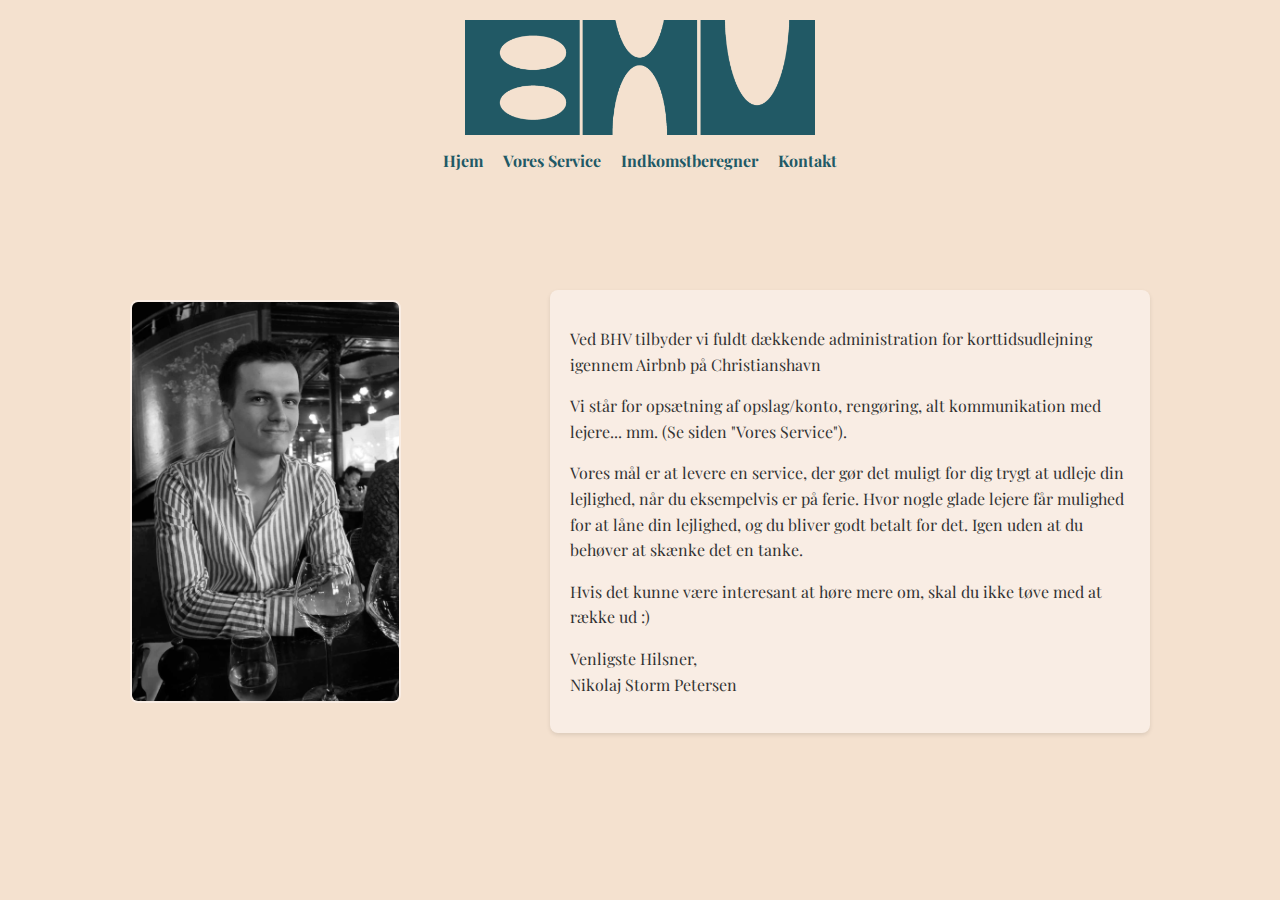
==== index.html @ 0534fd50 "Add files via upload" ====
<!DOCTYPE html>
<html lang="en">
<head>
    <meta charset="UTF-8">
    <meta name="viewport" content="width=device-width, initial-scale=1.0">
    <title>Nikolaj Storm Petersen - Kontakt</title>
    <link rel="icon" href="visuals/favicon.png" type="image/png"> <!-- Updated path for Favicon -->
    <!-- Google tag (gtag.js) -->
    <script async src="https://www.googletagmanager.com/gtag/js?id=G-ZG39HWNCCF"></script>
    <script>
      window.dataLayer = window.dataLayer || [];
      function gtag(){dataLayer.push(arguments);}
     gtag('js', new Date());

     gtag('config', 'G-ZG39HWNCCF');
    </script>

    <style>
        @import url('https://fonts.googleapis.com/css2?family=Playfair+Display:wght@400;700&family=Roboto:wght@400;700&display=swap');

        body {
            font-family: 'Playfair Display', serif;
            margin: 0;
            padding: 0;
            box-sizing: border-box;
            background-color: #F4E1CF; /* Updated background color */
            color: #333;
        }

        .logo {
            position: absolute;
            top: 20px;
            left: 50%;
            transform: translateX(-50%);
            display: block;
        }

        .logo img {
            width: auto;
            max-width: 350px; /* Increased width for the logo */
            height: auto;
            max-height: 120px; /* Slightly taller for the logo */
            transition: transform 0.3s ease;
        }

        .navigation {
            position: absolute;
            top: 150px; /* Move navigation below the logo */
            left: 50%;
            transform: translateX(-50%);
            display: flex;
            gap: 20px;
            justify-content: center; /* Always center horizontally */
        }

        .navigation a {
            text-decoration: none;
            font-weight: bold;
            color: #215966; /* Updated link color */
            font-size: 16px;
            transition: font-size 0.3s ease;
        }

        .navigation a:hover {
            text-decoration: underline; /* Optional: Add hover effect */
        }

        .container {
            display: flex;
            flex-direction: column;
            align-items: center;
            padding: 20px;
        }

        .content {
            display: flex;
            flex-direction: column;
            align-items: center;
            width: 100%;
            max-width: 1200px;
            position: relative;
            margin-top: 200px; /* Adjusted margin to accommodate logo and navigation */
        }

        .about-section {
            display: flex;
            flex-wrap: wrap;
            align-items: center;
            gap: 20px;
            margin-top: 50px;
            text-align: left; /* Align the text-section to the left */
        }

        .image-section {
            flex: 1;
            max-width: 400px;
            display: flex;
            align-items: center;
        }

        .image-section img {
            width: 66.64%; /* Quadrupled size */
            border-radius: 8px;
            border: 2px solid #F9EDE4; /* Border color matches the textbox */
        }

        .text-section {
            flex: 2;
            max-width: 600px;
            text-align: left; /* Align text to the left */
        }

        .highlight-box {
            background-color: #F9EDE4; /* Slightly lighter than background */
            padding: 20px;
            border-radius: 8px;
            box-shadow: 0 2px 4px rgba(0, 0, 0, 0.1);
            margin-top: 20px;
        }

        h1 {
            font-family: 'Playfair Display', serif;
            font-size: 2.5rem;
            margin: 0 0 10px 0;
        }

        .sub-heading {
            font-family: 'Playfair Display', serif;
            font-size: 1rem;
            color: #666;
            margin-bottom: 20px;
        }

        p {
            font-family: 'Playfair Display', serif;
            line-height: 1.6;
        }

        .contact-button {
            margin-top: 20px;
        }

        .contact-button a {
            text-decoration: none;
            padding: 10px 20px;
            background-color: #333;
            color: white;
            border-radius: 5px;
            font-weight: bold;
        }

        @media (max-width: 768px) {
            .about-section {
                flex-direction: column-reverse; /* Image below text */
                text-align: center;
            }

            h1 {
                font-size: 2rem;
            }

            p {
                font-size: 0.9rem;
            }

            .contact-button a {
                font-size: 0.9rem;
            }

            .navigation a {
                font-size: 12px; /* Adjust font size for smaller screens */
            }

            .logo img {
                max-width: 250px; /* Scales down proportionally with navigation links */
                max-height: 100px;
            }

            .navigation {
                top: 150px; /* Ensure navigation moves below the logo on smaller screens */
                left: 50%;
                transform: translateX(-50%);
                flex-direction: row; /* Keep links horizontal */
                justify-content: center;
            }
        }
    </style>
</head>
<body>
    <div class="logo">
        <img src="visuals/Logo_1.png" alt="Logo">
    </div>
    <div class="navigation">
        <a href="index.html">Hjem</a>
        <a href="service.html">Vores Service</a>
        <a href="Lejeberegner.html">Indkomstberegner</a>
        <a href="kontakt.html">Kontakt</a>
    </div>
    <div class="container">
        <div class="content">
            <div class="about-section">
                <div class="image-section">
                    <img src="visuals/Profile.JPG" alt="Nikolaj Storm Petersen">
                </div>
                <div class="text-section">
                    <h1></h1>
                    <div class="highlight-box">
                        <p>Ved BHV tilbyder vi fuldt dækkende administration for korttidsudlejning igennem Airbnb på Christianshavn</p>
                        <p></p>
                        <p>Vi står for opsætning af opslag/konto, rengøring, alt kommunikation med lejere... mm. (Se siden "Vores Service").<p>
                        <p></p>
                        <p>Vores mål er at levere en service, der gør det muligt for dig trygt at udleje din lejlighed, når du eksempelvis er på ferie. Hvor nogle glade lejere får mulighed for at låne din lejlighed, og du bliver godt betalt for det. Igen uden at du behøver at skænke det en tanke.</p>
                        <p>Hvis det kunne være interesant at høre mere om, skal du ikke tøve med at række ud :)</p>
                        <p>Venligste Hilsner,<br>Nikolaj Storm Petersen</p>
                    </div>
                </div>
            </div>
        </div>
    </div>
</body>
</html>
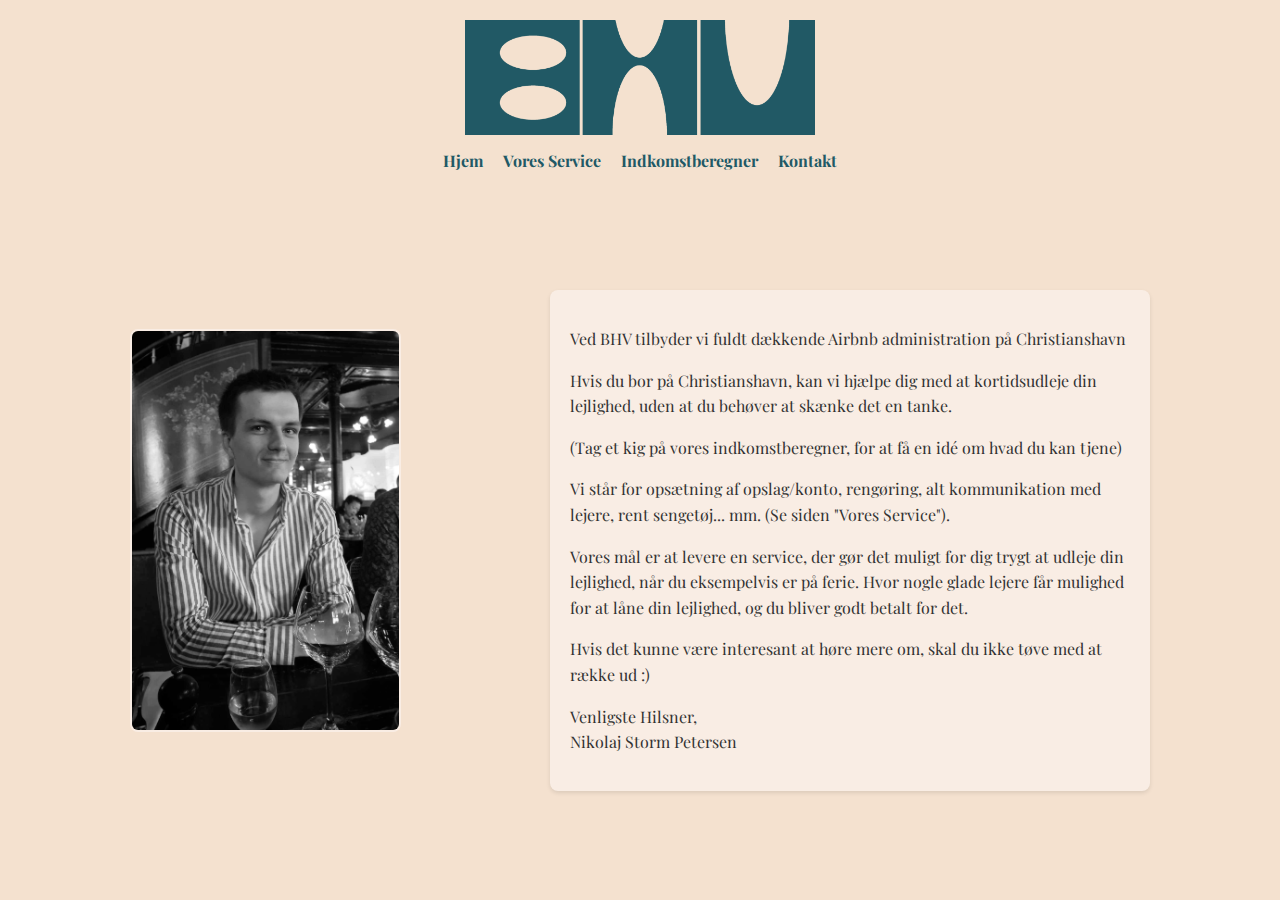
==== commit 290e2cf2: "Update index.html" ====
--- a/index.html
+++ b/index.html
@@ -205,11 +205,14 @@
                 <div class="text-section">
                     <h1></h1>
                     <div class="highlight-box">
-                        <p>Ved BHV tilbyder vi fuldt dækkende administration for korttidsudlejning igennem Airbnb på Christianshavn</p>
+                        <p>Ved BHV tilbyder vi fuldt dækkende Airbnb administration på Christianshavn</p>
                         <p></p>
-                        <p>Vi står for opsætning af opslag/konto, rengøring, alt kommunikation med lejere... mm. (Se siden "Vores Service").<p>
+                        <p>Hvis du bor på Christianshavn, kan vi hjælpe dig med at kortidsudleje din lejlighed, uden at du behøver at skænke det en tanke.</p>
+                        <p>(Tag et kig på vores indkomstberegner, for at få en idé om hvad du kan tjene)</p>
                         <p></p>
-                        <p>Vores mål er at levere en service, der gør det muligt for dig trygt at udleje din lejlighed, når du eksempelvis er på ferie. Hvor nogle glade lejere får mulighed for at låne din lejlighed, og du bliver godt betalt for det. Igen uden at du behøver at skænke det en tanke.</p>
+                        <p>Vi står for opsætning af opslag/konto, rengøring, alt kommunikation med lejere, rent sengetøj... mm. (Se siden "Vores Service").<p>
+                        <p></p>
+                        <p>Vores mål er at levere en service, der gør det muligt for dig trygt at udleje din lejlighed, når du eksempelvis er på ferie. Hvor nogle glade lejere får mulighed for at låne din lejlighed, og du bliver godt betalt for det.</p>
                         <p>Hvis det kunne være interesant at høre mere om, skal du ikke tøve med at række ud :)</p>
                         <p>Venligste Hilsner,<br>Nikolaj Storm Petersen</p>
                     </div>
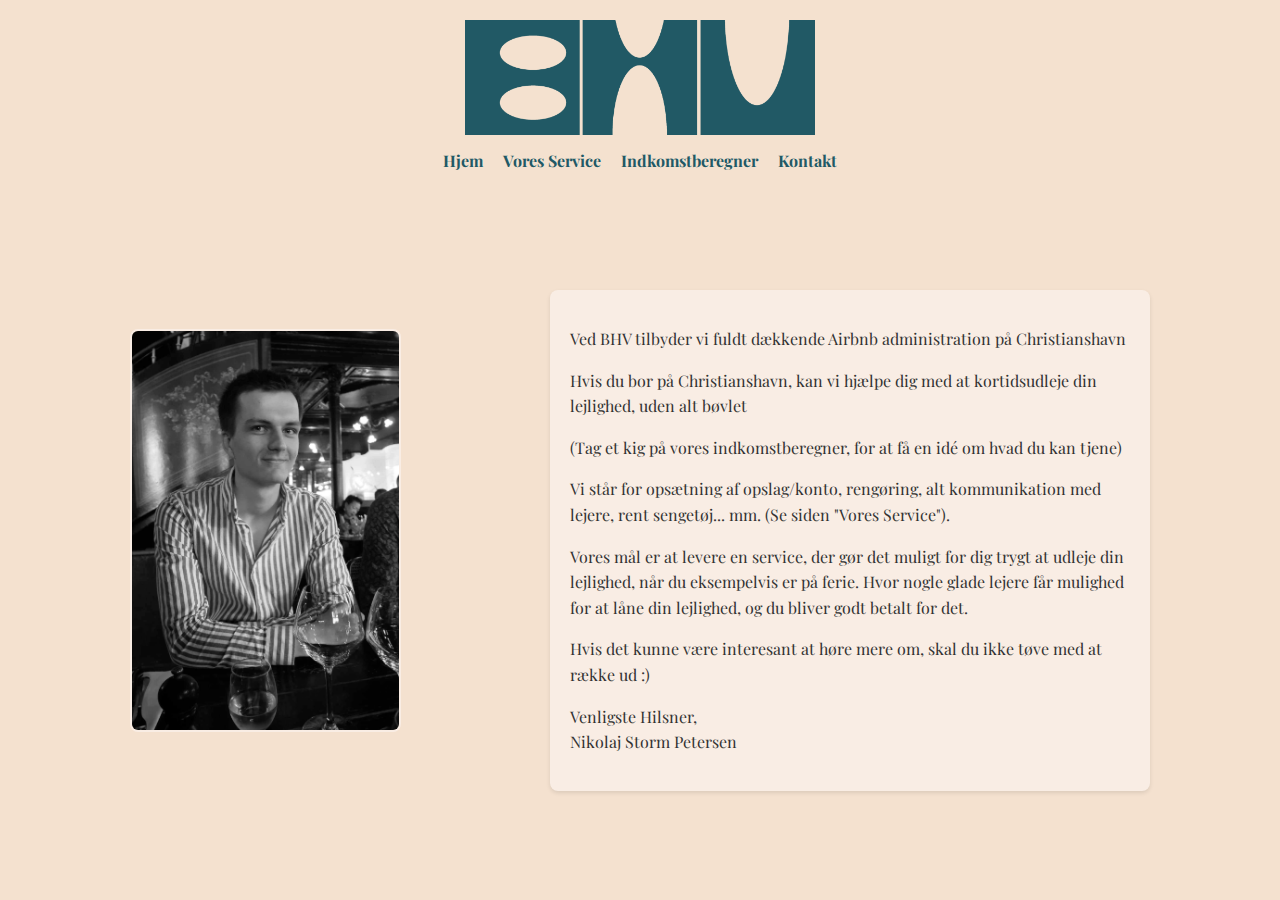
==== commit 917dadb1: "Update index.html" ====
--- a/index.html
+++ b/index.html
@@ -207,7 +207,7 @@
                     <div class="highlight-box">
                         <p>Ved BHV tilbyder vi fuldt dækkende Airbnb administration på Christianshavn</p>
                         <p></p>
-                        <p>Hvis du bor på Christianshavn, kan vi hjælpe dig med at kortidsudleje din lejlighed, uden at du behøver at skænke det en tanke.</p>
+                        <p>Hvis du bor på Christianshavn, kan vi hjælpe dig med at kortidsudleje din lejlighed, uden alt bøvlet</p>
                         <p>(Tag et kig på vores indkomstberegner, for at få en idé om hvad du kan tjene)</p>
                         <p></p>
                         <p>Vi står for opsætning af opslag/konto, rengøring, alt kommunikation med lejere, rent sengetøj... mm. (Se siden "Vores Service").<p>
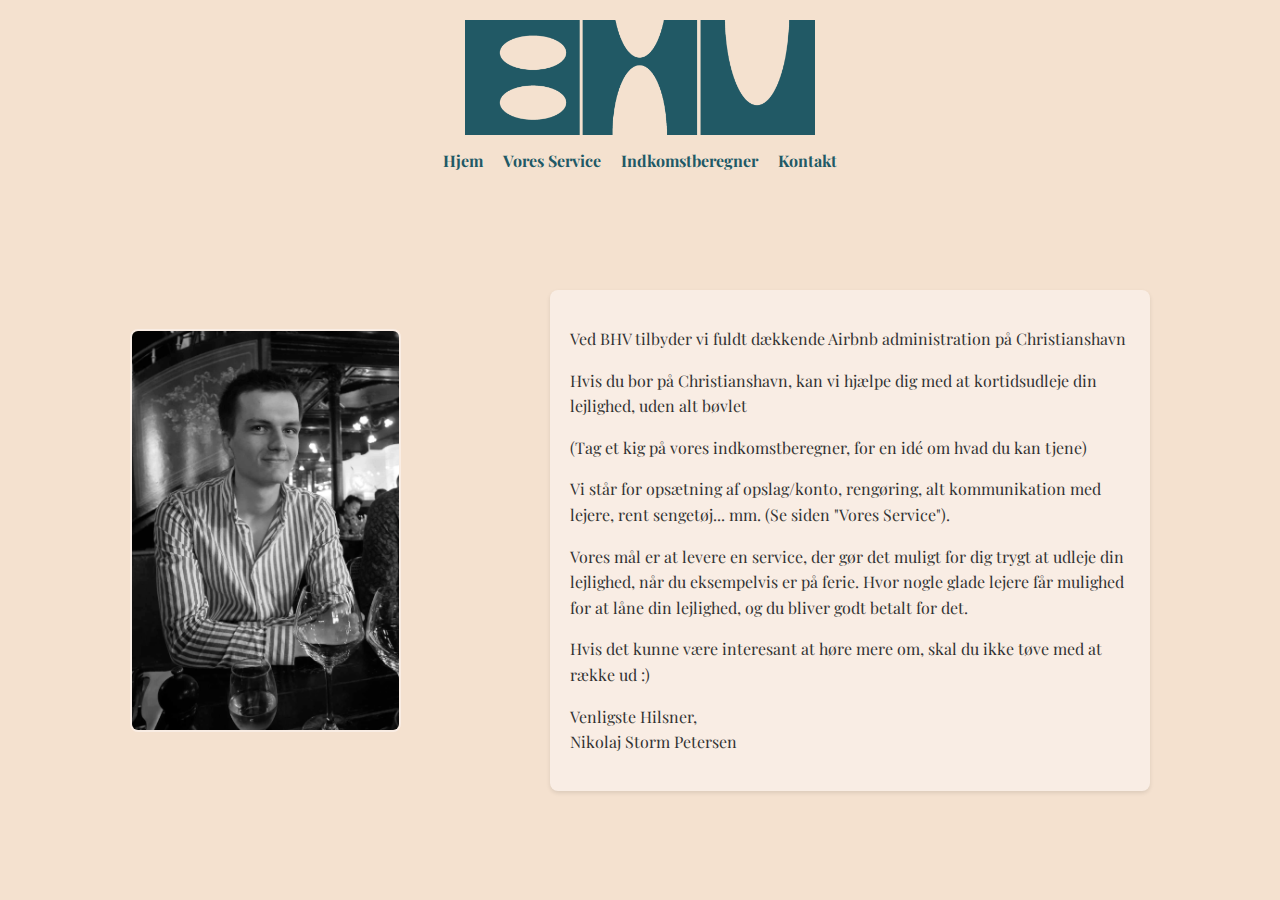
==== commit dc4b60e0: "Update index.html" ====
--- a/index.html
+++ b/index.html
@@ -208,7 +208,7 @@
                         <p>Ved BHV tilbyder vi fuldt dækkende Airbnb administration på Christianshavn</p>
                         <p></p>
                         <p>Hvis du bor på Christianshavn, kan vi hjælpe dig med at kortidsudleje din lejlighed, uden alt bøvlet</p>
-                        <p>(Tag et kig på vores indkomstberegner, for at få en idé om hvad du kan tjene)</p>
+                        <p>(Tag et kig på vores indkomstberegner, for en idé om hvad du kan tjene)</p>
                         <p></p>
                         <p>Vi står for opsætning af opslag/konto, rengøring, alt kommunikation med lejere, rent sengetøj... mm. (Se siden "Vores Service").<p>
                         <p></p>
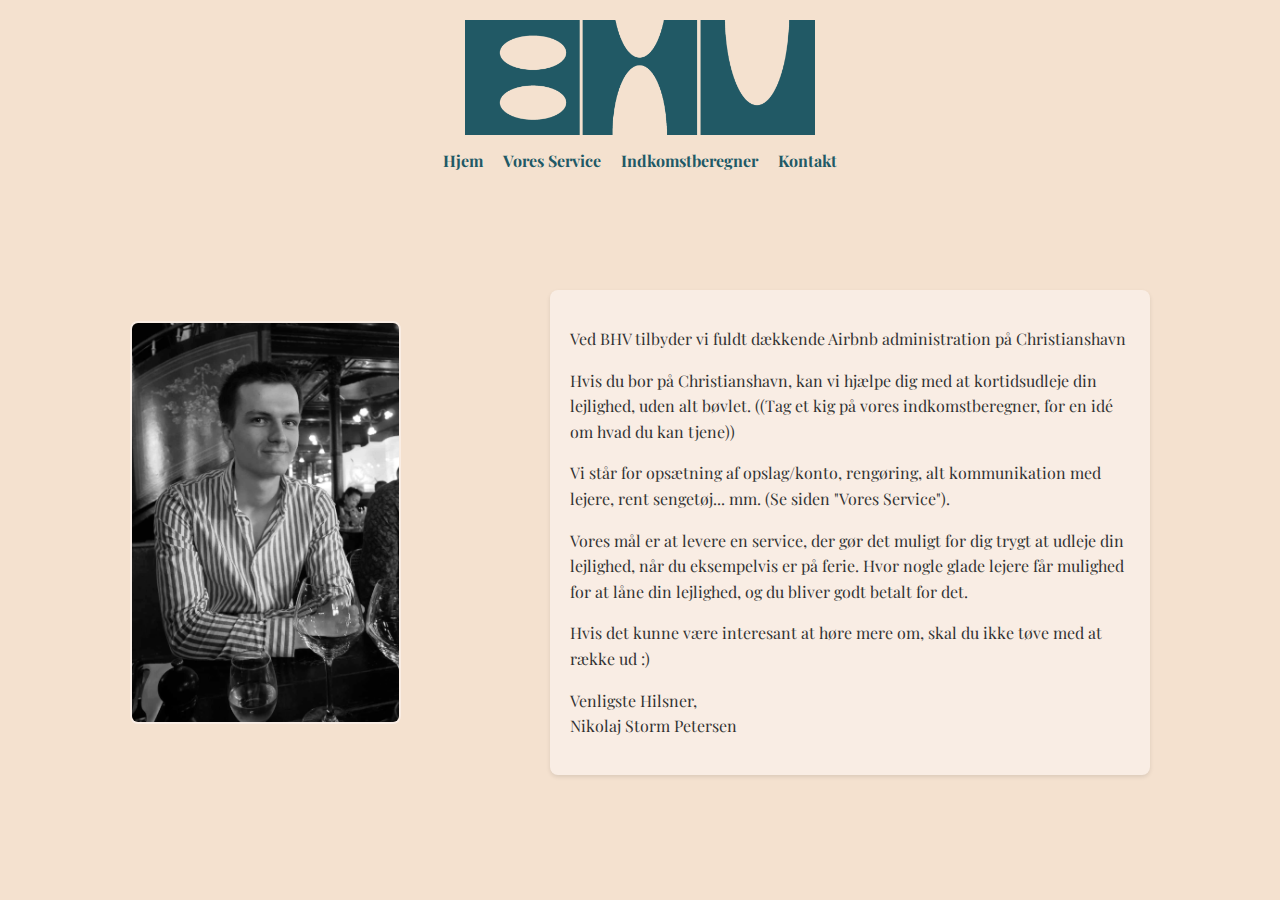
==== commit 1151435d: "Update index.html" ====
--- a/index.html
+++ b/index.html
@@ -207,8 +207,7 @@
                     <div class="highlight-box">
                         <p>Ved BHV tilbyder vi fuldt dækkende Airbnb administration på Christianshavn</p>
                         <p></p>
-                        <p>Hvis du bor på Christianshavn, kan vi hjælpe dig med at kortidsudleje din lejlighed, uden alt bøvlet</p>
-                        <p>(Tag et kig på vores indkomstberegner, for en idé om hvad du kan tjene)</p>
+                        <p>Hvis du bor på Christianshavn, kan vi hjælpe dig med at kortidsudleje din lejlighed, uden alt bøvlet. ((Tag et kig på vores indkomstberegner, for en idé om hvad du kan tjene))</p>
                         <p></p>
                         <p>Vi står for opsætning af opslag/konto, rengøring, alt kommunikation med lejere, rent sengetøj... mm. (Se siden "Vores Service").<p>
                         <p></p>
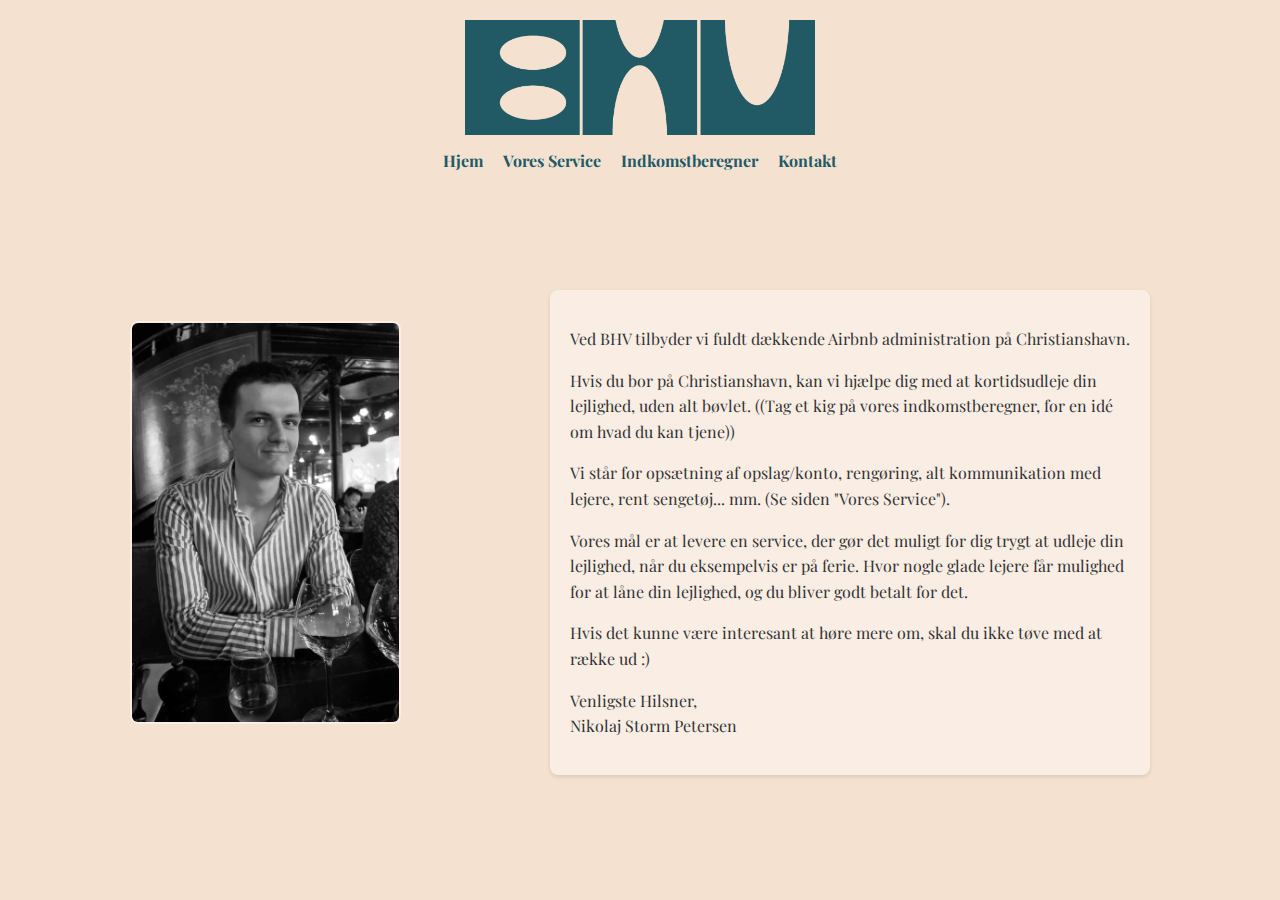
==== commit 83ef27f7: "Update index.html" ====
--- a/index.html
+++ b/index.html
@@ -205,7 +205,7 @@
                 <div class="text-section">
                     <h1></h1>
                     <div class="highlight-box">
-                        <p>Ved BHV tilbyder vi fuldt dækkende Airbnb administration på Christianshavn</p>
+                        <p>Ved BHV tilbyder vi fuldt dækkende Airbnb administration på Christianshavn.</p>
                         <p></p>
                         <p>Hvis du bor på Christianshavn, kan vi hjælpe dig med at kortidsudleje din lejlighed, uden alt bøvlet. ((Tag et kig på vores indkomstberegner, for en idé om hvad du kan tjene))</p>
                         <p></p>
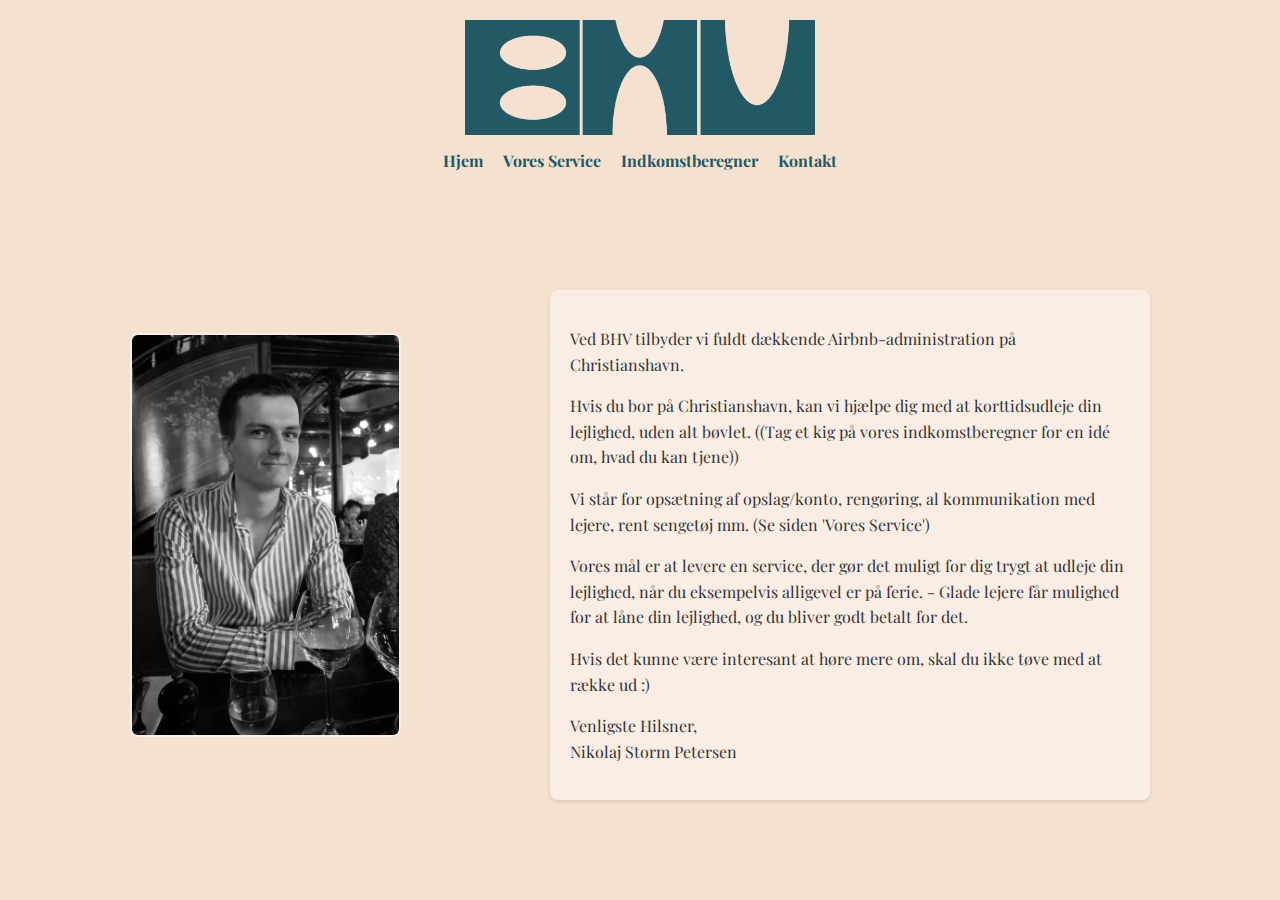
==== commit e77cd400: "Update index.html" ====
--- a/index.html
+++ b/index.html
@@ -205,13 +205,13 @@
                 <div class="text-section">
                     <h1></h1>
                     <div class="highlight-box">
-                        <p>Ved BHV tilbyder vi fuldt dækkende Airbnb administration på Christianshavn.</p>
+                        <p>Ved BHV tilbyder vi fuldt dækkende Airbnb-administration på Christianshavn.</p>
                         <p></p>
-                        <p>Hvis du bor på Christianshavn, kan vi hjælpe dig med at kortidsudleje din lejlighed, uden alt bøvlet. ((Tag et kig på vores indkomstberegner, for en idé om hvad du kan tjene))</p>
+                        <p>Hvis du bor på Christianshavn, kan vi hjælpe dig med at korttidsudleje din lejlighed, uden alt bøvlet. ((Tag et kig på vores indkomstberegner for en idé om, hvad du kan tjene))</p>
                         <p></p>
-                        <p>Vi står for opsætning af opslag/konto, rengøring, alt kommunikation med lejere, rent sengetøj... mm. (Se siden "Vores Service").<p>
+                        <p>Vi står for opsætning af opslag/konto, rengøring, al kommunikation med lejere, rent sengetøj mm. (Se siden 'Vores Service')<p>
                         <p></p>
-                        <p>Vores mål er at levere en service, der gør det muligt for dig trygt at udleje din lejlighed, når du eksempelvis er på ferie. Hvor nogle glade lejere får mulighed for at låne din lejlighed, og du bliver godt betalt for det.</p>
+                        <p>Vores mål er at levere en service, der gør det muligt for dig trygt at udleje din lejlighed, når du eksempelvis alligevel er på ferie. - Glade lejere får mulighed for at låne din lejlighed, og du bliver godt betalt for det.</p>
                         <p>Hvis det kunne være interesant at høre mere om, skal du ikke tøve med at række ud :)</p>
                         <p>Venligste Hilsner,<br>Nikolaj Storm Petersen</p>
                     </div>
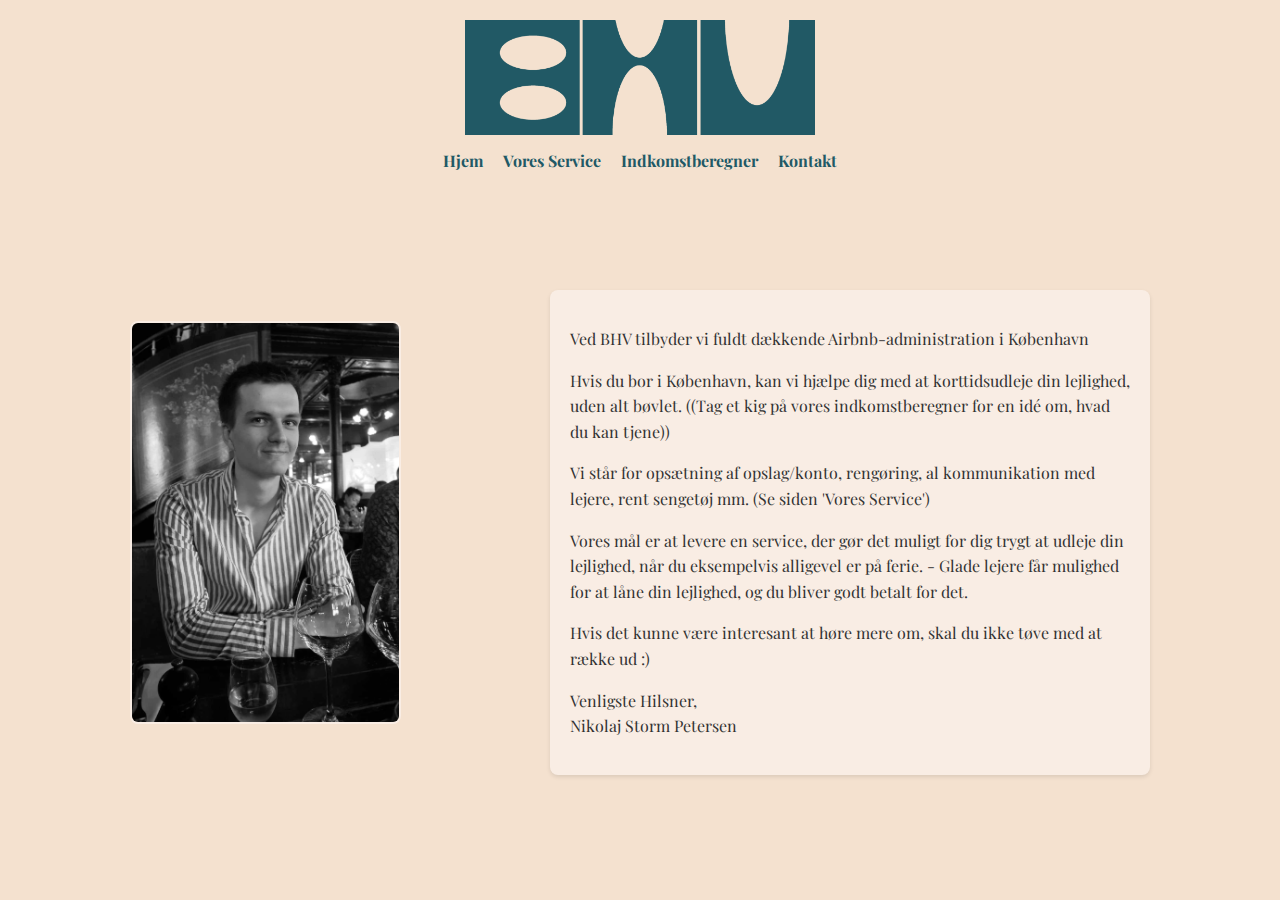
==== commit bdeee369: "Update index.html" ====
--- a/index.html
+++ b/index.html
@@ -205,9 +205,9 @@
                 <div class="text-section">
                     <h1></h1>
                     <div class="highlight-box">
-                        <p>Ved BHV tilbyder vi fuldt dækkende Airbnb-administration på Christianshavn.</p>
+                        <p>Ved BHV tilbyder vi fuldt dækkende Airbnb-administration i København</p>
                         <p></p>
-                        <p>Hvis du bor på Christianshavn, kan vi hjælpe dig med at korttidsudleje din lejlighed, uden alt bøvlet. ((Tag et kig på vores indkomstberegner for en idé om, hvad du kan tjene))</p>
+                        <p>Hvis du bor i København, kan vi hjælpe dig med at korttidsudleje din lejlighed, uden alt bøvlet. ((Tag et kig på vores indkomstberegner for en idé om, hvad du kan tjene))</p>
                         <p></p>
                         <p>Vi står for opsætning af opslag/konto, rengøring, al kommunikation med lejere, rent sengetøj mm. (Se siden 'Vores Service')<p>
                         <p></p>
